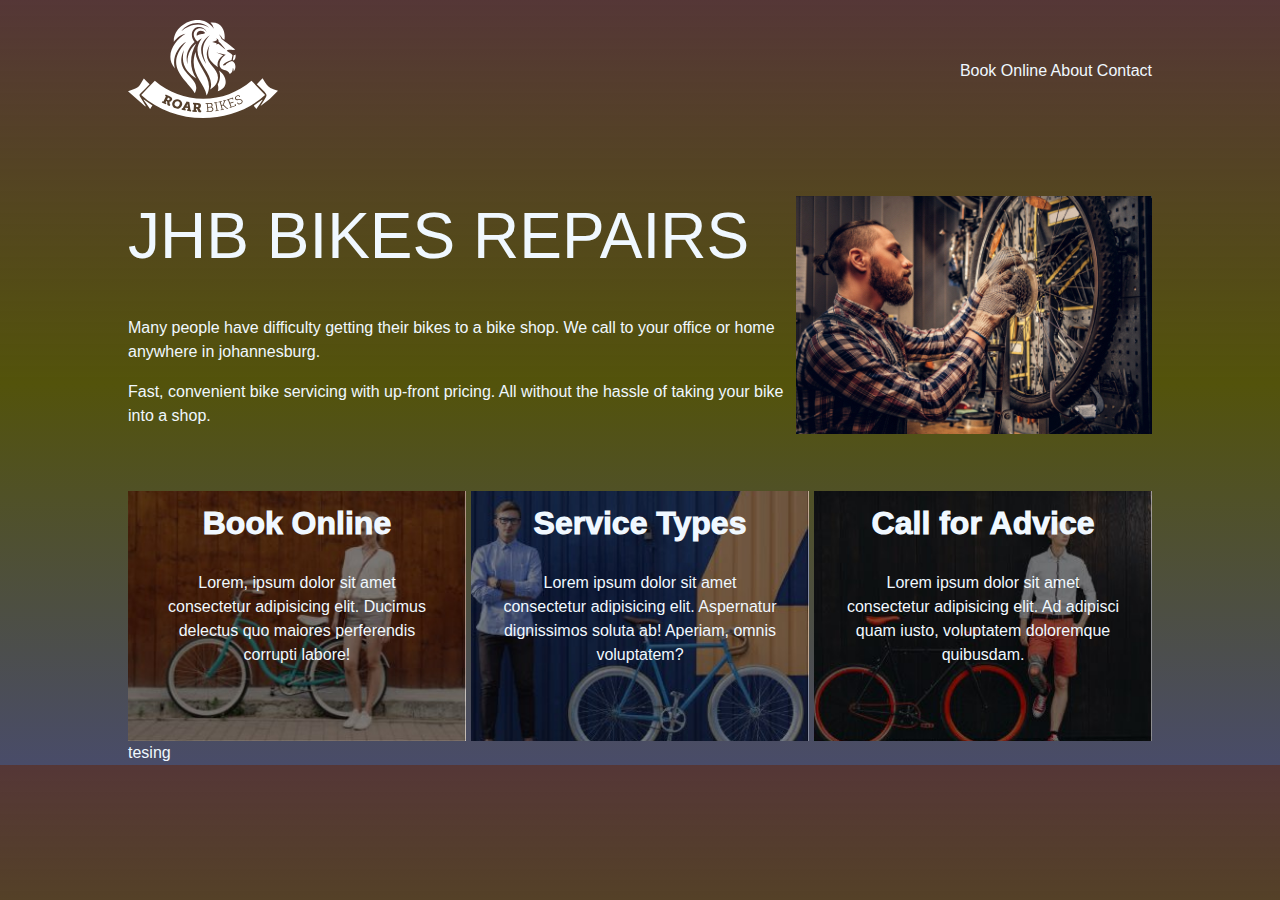
==== BikeRepair/index.html @ a8b4c367 "bike repair website" ====
<!DOCTYPE html>
<html lang="en">
<head>
    <meta charset="UTF-8">
    <meta http-equiv="X-UA-Compatible" content="IE=edge">
    <meta name="viewport" content="width=device-width, initial-scale=1.0">
    <meta name="description" content="JHB Bike repair shop">
    <meta name="author" content="Sboniso Gordon Mzizi">
    <link rel="stylesheet" href="css/reset.css">
    <link rel="stylesheet" href="css/main.css">
    <title>JHB Bike repair</title>
</head>
<body>
    <div class="container">
    <header>
        <div class="logo">
           <img src="images/logo-roar-bikes.svg" alt="jhb Bike repair logo">
        </div>
        <nav>
          <p>Book Online About Contact</p>
        </nav>
    </header>
    <main>
        <div class="herobox1">
            <h1>JHB BIKES REPAIRS</h1>
            <p>Many people have difficulty getting their bikes to a bike shop. We call to your office or home anywhere in johannesburg. </p>
            <p>Fast, convenient bike servicing with up-front pricing. All without the hassle of taking your bike into a shop.</p>
        </div>
        <div class="herobox2">
           <img src="images/image-bike-repair-service-a.jpg" alt="bike repairi image">
        </div>
    </main>
    <div class="cards">
        <div class="card1">
            <h2>Book Online</h2>
            <p>Lorem, ipsum dolor sit amet consectetur adipisicing elit. Ducimus delectus quo maiores perferendis corrupti labore!</p>
        </div>
        <div class="card2">
            <h2>Service Types</h2>
            <p>Lorem ipsum dolor sit amet consectetur adipisicing elit. Aspernatur dignissimos soluta ab! Aperiam, omnis voluptatem?</p>
        </div>
        <div class="card3">
            <h2>Call for Advice</h2>
            <p>Lorem ipsum dolor sit amet consectetur adipisicing elit. Ad adipisci quam iusto, voluptatem doloremque quibusdam.</p>
        </div>
    </div> 
    <footer>
        <p>tesing</p>
    </footer>
</div>
</body>
</html>
---- BikeRepair/css/main.css ----
body{
    background-image: linear-gradient(rgba(58, 23, 23, 0.863),rgb(83, 83, 11),rgb(73, 76, 105));
    font-family: Arial, Helvetica, sans-serif;
    color: aliceblue;
    
}
.container{
    width: 1024px;
    margin-left: auto;
    margin-right: auto;
}
header{
    width:1024px;
    min-height: 100px;
    display: flex;
    justify-content: space-between;
    align-items: center;
    padding-top: 20px;
    padding-bottom: 20px;
}
main{
   
    min-height: 350px;
    width:1024px;
    display: flex;
    align-items: center;
}
.cards{
    min-height: 250px;
    width:1024px;
    display: flex;
    justify-content: space-between;
    text-align: center;


}
.card1{
    background-image: url(../images/image-background-card1.jpg);
    background-size: cover;
    background-position: bottom;
    width:33.0%;
    min-height: 240px;
   
}
.card2{
    background-image: url(../images/image-background-card2.jpg);
    background-size: cover;
    background-position: center;
    width:33.0%;
    min-height: 240px;
   
}
.card3{
   background-image: url(../images/image-background-card3.jpg);
   background-size: cover;
   background-position:center;
   width:33.0%;
   min-height: 240px;
   
}

.herobox1{
    flex: 3;
}
.herobox1 p{
    padding-top: 1rem;
}
.herobox2{
    flex:1;
} 

h1{
    font-size: 4rem;
    font-family: 'Lucida Sans', 'Lucida Sans Regular', 'Lucida Grande', 'Lucida Sans Unicode', Geneva, Verdana, sans-serif;
    padding-bottom: 2rem;
}
p{
    line-height: 1.5rem;
}
h2{
    font-size: 2rem;
    font-family: Arial, Helvetica, sans-serif;
    font-weight: 1000;
    padding-bottom: 1rem;
    padding-top: 1rem;
}
.card1 p, .card2 p, .card3 p{
    font-weight: 400;
    margin: 1rem 2rem;
}
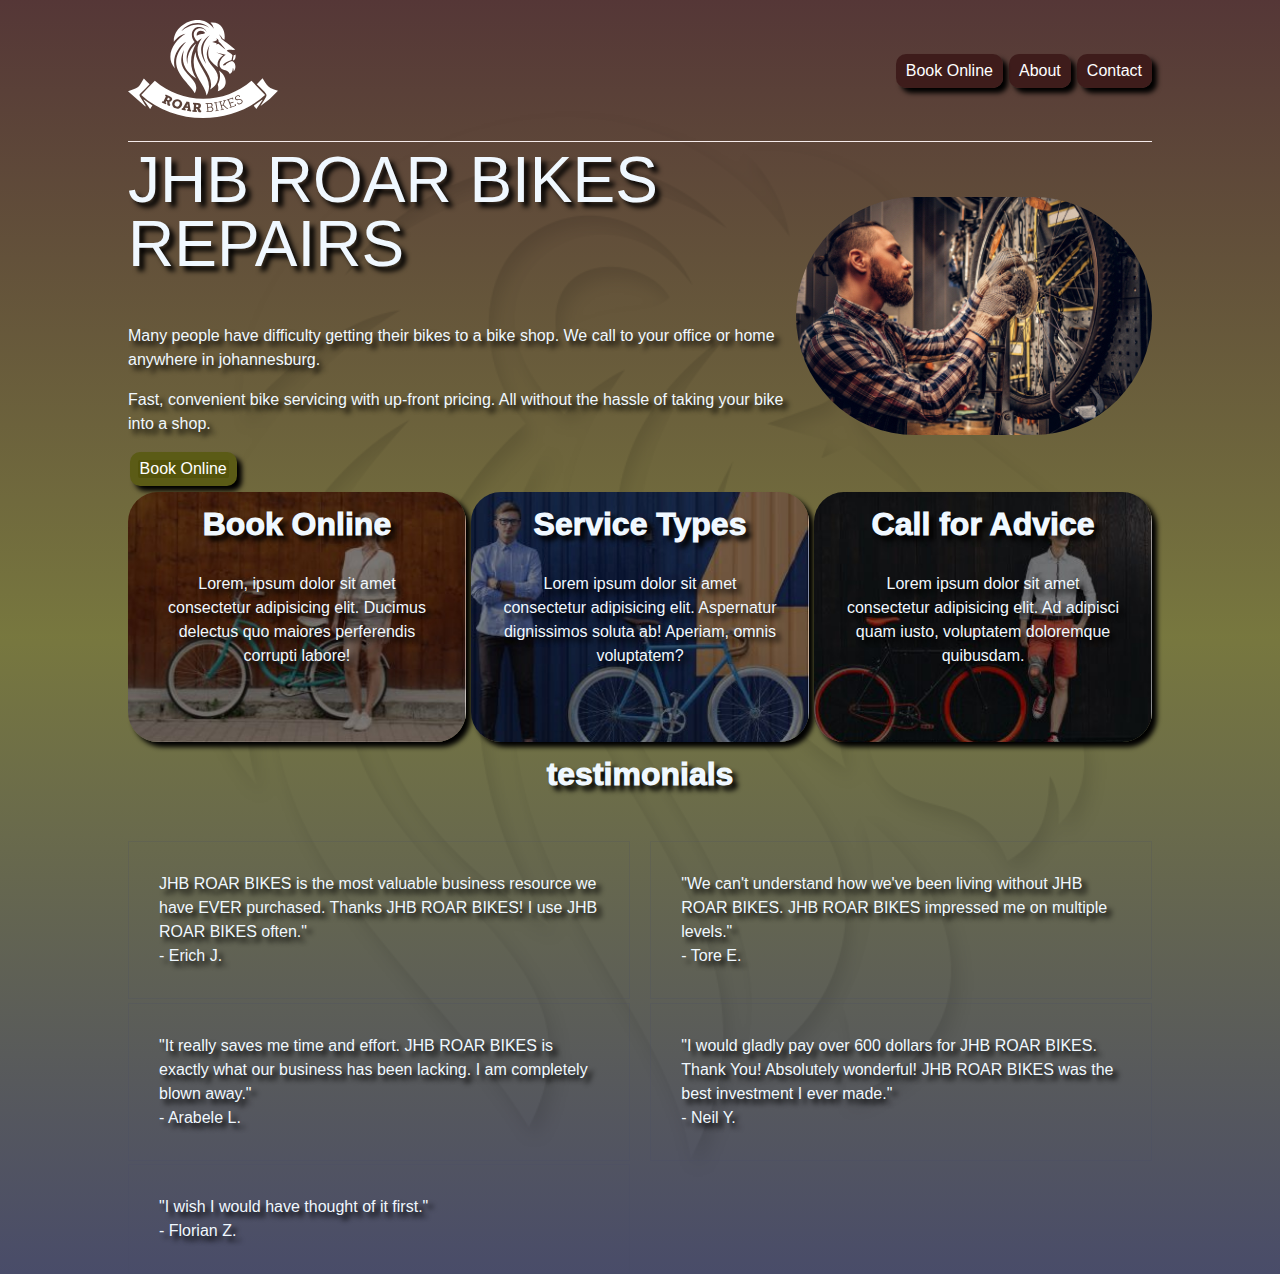
==== commit d4a6cdfd: "website" ====
--- a/BikeRepair/index.html
+++ b/BikeRepair/index.html
@@ -8,23 +8,26 @@
     <meta name="author" content="Sboniso Gordon Mzizi">
     <link rel="stylesheet" href="css/reset.css">
     <link rel="stylesheet" href="css/main.css">
-    <title>JHB Bike repair</title>
+    <title>JHB ROAR Bike repair</title>
 </head>
 <body>
     <div class="container">
     <header>
         <div class="logo">
-           <img src="images/logo-roar-bikes.svg" alt="jhb Bike repair logo">
+           <a href="index.html"><img src="images/logo-roar-bikes.svg" alt="jhb Bike repair logo"></a>
         </div>
         <nav>
-          <p>Book Online About Contact</p>
+           <a href="#">Book Online</a>
+           <a href="#">About</a>
+           <a href="contact.html">Contact</a>
         </nav>
     </header>
     <main>
         <div class="herobox1">
-            <h1>JHB BIKES REPAIRS</h1>
+            <h1>JHB ROAR BIKES REPAIRS</h1>
             <p>Many people have difficulty getting their bikes to a bike shop. We call to your office or home anywhere in johannesburg. </p>
             <p>Fast, convenient bike servicing with up-front pricing. All without the hassle of taking your bike into a shop.</p>
+            <a href="test.html">Book Online</a>
         </div>
         <div class="herobox2">
            <img src="images/image-bike-repair-service-a.jpg" alt="bike repairi image">
@@ -44,9 +47,33 @@
             <p>Lorem ipsum dolor sit amet consectetur adipisicing elit. Ad adipisci quam iusto, voluptatem doloremque quibusdam.</p>
         </div>
     </div> 
-    <footer>
-        <p>tesing</p>
-    </footer>
+    <div class="testimonroot">
+        <h2 class="testimon">testimonials</h2>
+    </div>
+    
+    <div class="testimonials">
+    
+        <div class="tbox">
+          <p>JHB ROAR BIKES is the most valuable business resource we have EVER purchased. Thanks JHB ROAR BIKES! I use JHB ROAR BIKES often."</p>
+          <p>- Erich J.</p>
+        </div>
+        <div class="tbox">
+            <p>"We can't understand how we've been living without JHB ROAR BIKES. JHB ROAR BIKES impressed me on multiple levels."</p>
+            <p>- Tore E.</p>
+        </div>
+        <div class="tbox">
+            <p>"It really saves me time and effort. JHB ROAR BIKES is exactly what our business has been lacking. I am completely blown away."</p>
+            <p>- Arabele L.</p>
+        </div>
+        <div class="tbox">
+            <p>"I would gladly pay over 600 dollars for JHB ROAR BIKES. Thank You! Absolutely wonderful! JHB ROAR BIKES was the best investment I ever made."</p>
+            <p>- Neil Y.</p>
+        </div>
+        <div class="tbox">
+            <p>"I wish I would have thought of it first."</p>
+            <p>- Florian Z.</p>
+        </div>
+    </div>
 </div>
 </body>
 </html>--- a/BikeRepair/css/main.css
+++ b/BikeRepair/css/main.css
@@ -1,8 +1,18 @@
+html{
+    background-image: linear-gradient(rgba(58, 23, 23, 0.863),rgba(83, 83, 11, 0.788),rgb(73, 76, 105));
+}
 body{
-    background-image: linear-gradient(rgba(58, 23, 23, 0.863),rgb(83, 83, 11),rgb(73, 76, 105));
+    background-image: url(../images/image-lion-background.png);
     font-family: Arial, Helvetica, sans-serif;
     color: aliceblue;
+    background-repeat: no-repeat;
+    background-position: center;
+    background-size: cover;
     
+}
+a {
+    text-decoration: none;
+    color: white;
 }
 .container{
     width: 1024px;
@@ -17,6 +27,7 @@
     align-items: center;
     padding-top: 20px;
     padding-bottom: 20px;
+    border-bottom: 0.1rem solid rgb(245, 235, 235);
 }
 main{
    
@@ -31,6 +42,7 @@
     display: flex;
     justify-content: space-between;
     text-align: center;
+    
 
 
 }
@@ -40,6 +52,8 @@
     background-position: bottom;
     width:33.0%;
     min-height: 240px;
+    border-radius: 30px;
+    box-shadow: 5px 5px 5px black;
    
 }
 .card2{
@@ -48,7 +62,8 @@
     background-position: center;
     width:33.0%;
     min-height: 240px;
-   
+    border-radius: 30px;
+    box-shadow: 5px 5px 5px black;
 }
 .card3{
    background-image: url(../images/image-background-card3.jpg);
@@ -56,6 +71,8 @@
    background-position:center;
    width:33.0%;
    min-height: 240px;
+   border-radius: 30px;
+   box-shadow: 5px 5px 5px black;
    
 }
 
@@ -73,9 +90,11 @@
     font-size: 4rem;
     font-family: 'Lucida Sans', 'Lucida Sans Regular', 'Lucida Grande', 'Lucida Sans Unicode', Geneva, Verdana, sans-serif;
     padding-bottom: 2rem;
+    text-shadow: 5px 5px 5px black;
 }
 p{
     line-height: 1.5rem;
+    text-shadow: 5px 5px 5px black;
 }
 h2{
     font-size: 2rem;
@@ -83,8 +102,66 @@
     font-weight: 1000;
     padding-bottom: 1rem;
     padding-top: 1rem;
+    text-shadow: 5px 5px 5px black;
 }
 .card1 p, .card2 p, .card3 p{
     font-weight: 400;
     margin: 1rem 2rem;
+    text-shadow: 5px 5px 5px black;
+}
+nav a{
+    margin-left: 0.1rem;
+    background-color: rgba(58, 23, 23, 0.863);
+    border: 0.5rem solid  rgba(0, 0, 0, 0);
+    padding: 1px 2px;
+    display: inline-block;
+    border-radius: 10px;
+    box-shadow: 5px 5px 5px black;
+    
+}
+nav a:hover{
+    background-color: rgb(83, 83, 11);;
+
+}
+.herobox2 img{
+    border-radius: 1000px;
+}
+.herobox1 a{
+    margin-left: 0.1rem;
+    margin-top: 1rem;
+    background-color: rgb(83, 83, 11);
+    border: 0.5rem solid rgba(255, 255, 255, 0.048);
+    padding: 1px 2px;
+    display: inline-block;
+    border-radius: 10px;
+    box-shadow: 5px 5px 5px black;
+}
+.herobox1 a:hover{
+    background-color: rgba(58, 23, 23, 0.863);
+}
+.testimonials{
+    display:flex;
+    padding-top: 2rem;
+    flex-wrap: wrap;
+    justify-content: space-between;
+}
+.tbox{
+   width: 49%;
+   padding: 30px;
+   border: 0.1rem solid rgba(73, 76, 105, 0.185);
+   box-sizing: border-box;
+   margin-top: 0.2rem;
+
+}
+.testimonroot{
+    text-align: center;
+}
+
+h2.testimon{
+    font-size: 2rem;
+    font-family: Arial, Helvetica, sans-serif;
+    font-weight: 1000;
+    padding-bottom: 1rem;
+    padding-top: 1rem;
+    text-shadow: 5px 5px 5px black;
 }